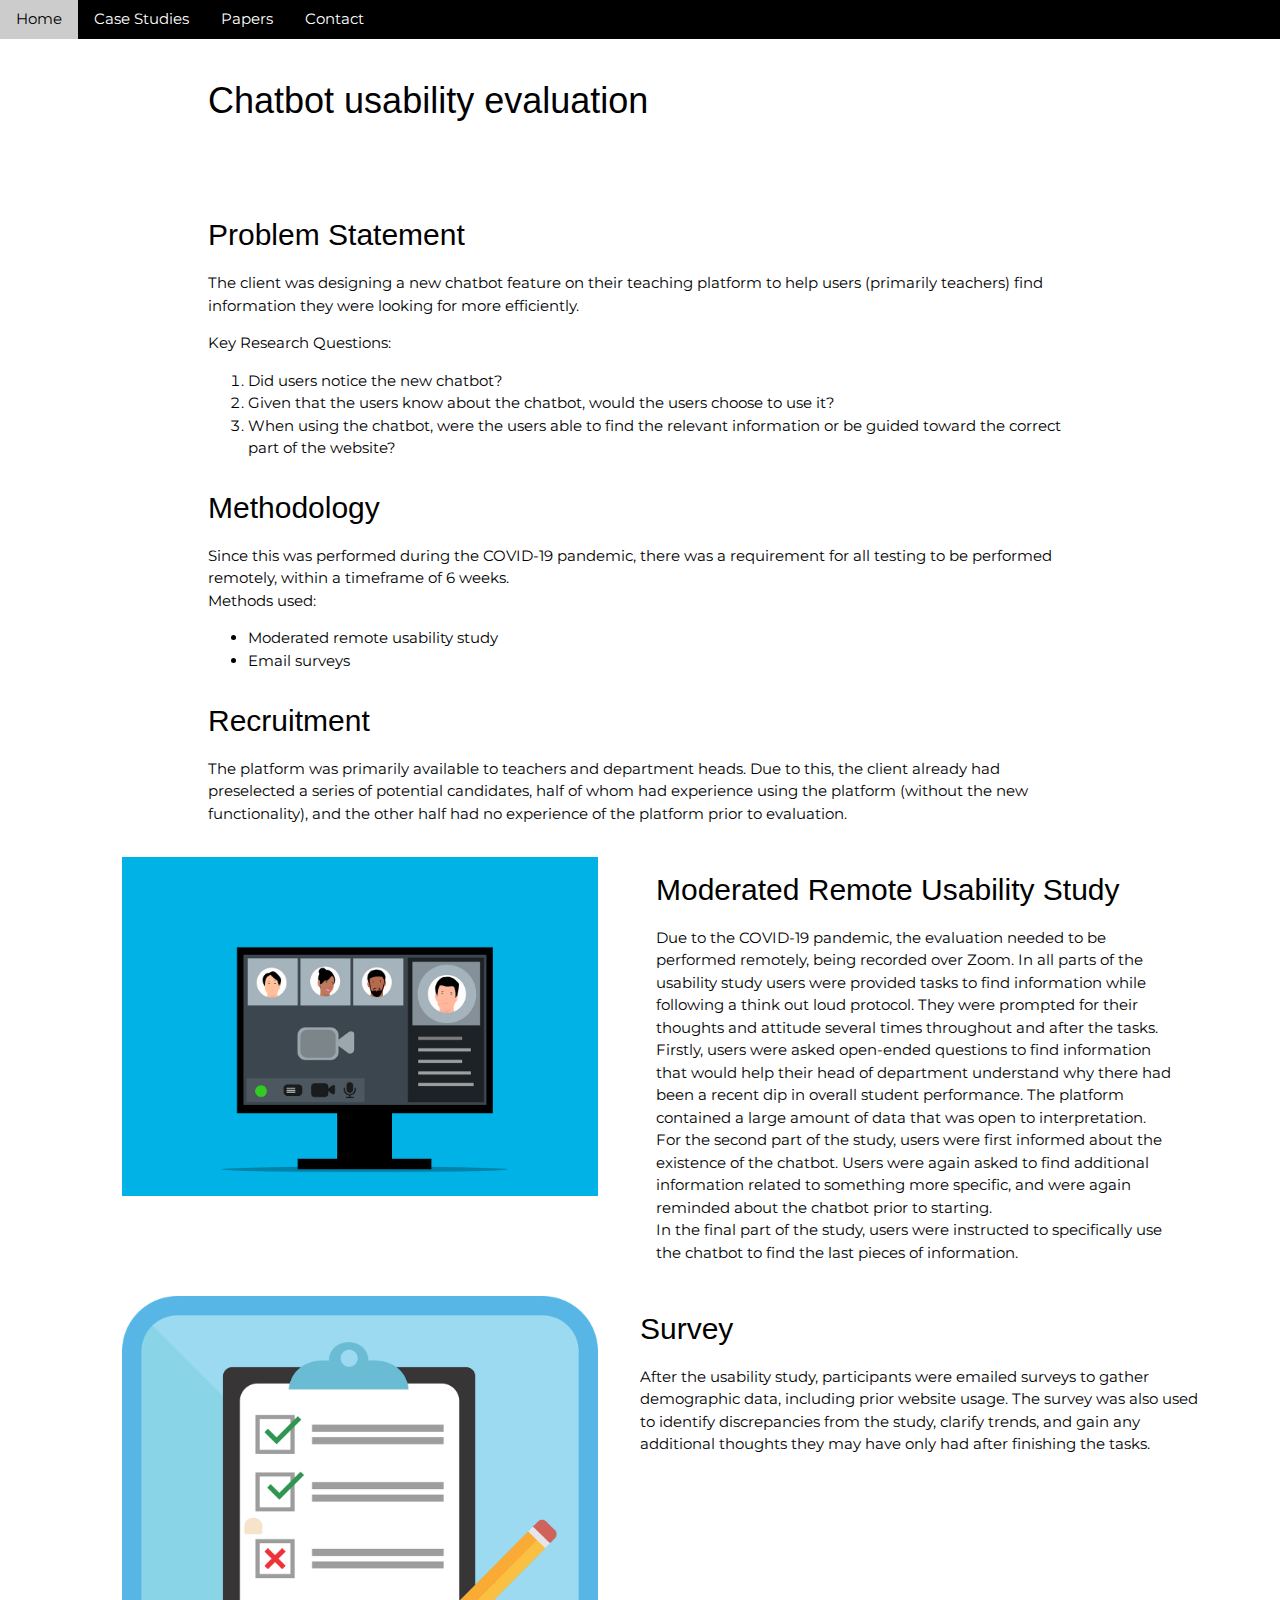
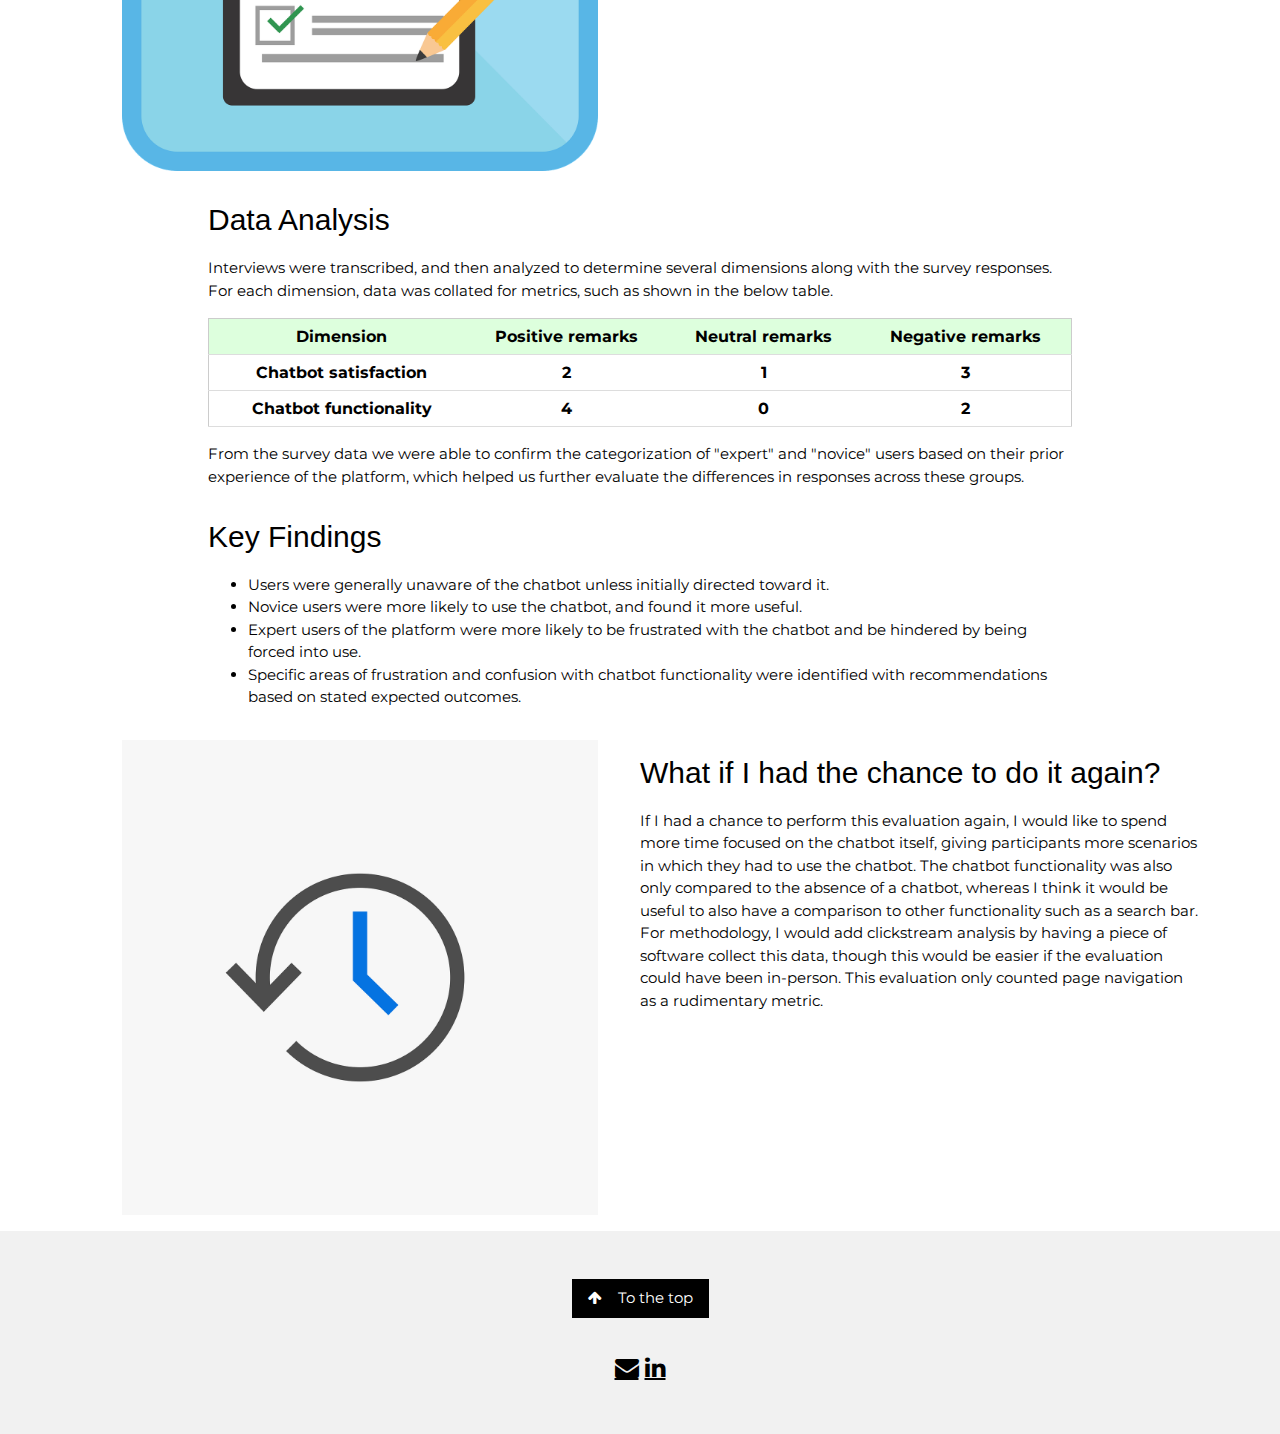
==== case-studies/chatbot.html @ 8173e572 "Updates to use W3 CSS" ====
<html>

<head>
    <link rel="stylesheet" href="../css/w3.css">
    <link rel="preconnect" href="https://fonts.googleapis.com">
    <link rel="preconnect" href="https://fonts.gstatic.com" crossorigin>
    <link href="https://fonts.googleapis.com/css2?family=Montserrat:wght@500;700&display=swap" rel="stylesheet">
    <link rel="stylesheet" href="https://cdnjs.cloudflare.com/ajax/libs/font-awesome/4.7.0/css/font-awesome.min.css">
    <script src="https://www.w3schools.com/lib/w3.js"></script>

</head>

<body style="font-family: 'Montserrat', sans-serif;">

    <!-- navigation bar -->
    <div class="w3-top w3-bar w3-black">
        <a href="../index.html#home" class="w3-bar-item w3-button">Home</a>
        <a href="../index.html#casestudies" class="w3-bar-item w3-button">Case Studies</a>
        <a href="../index.html#papers" class="w3-bar-item w3-button">Papers</a>
        <a href="../index.html#contact" class="w3-bar-item w3-button">Contact</a>
    </div>

    <div class="w3-container w3-padding-64" style="width: 70%; margin:auto;">
        <h1>Chatbot usability evaluation</h1>
    </div>
    <!-- problem -->
    <div class="w3-container" style="width: 70%; margin:auto;">
        <h2>Problem Statement</h2>
        <p>The client was designing a new chatbot feature on their teaching platform to help users (primarily teachers)
            find information they were looking for more efficiently.</p>
        <p>Key Research Questions:</p>
        <ol>
            <li>Did users notice the new chatbot?</li>
            <li>Given that the users know about the chatbot, would the users choose to use it?</li>
            <li>When using the chatbot, were the users able to find the relevant information or be guided toward the
                correct part of the website?</li>
        </ol>
    </div>

    <!-- methods -->
    <div class="w3-container" style="width: 70%; margin:auto;">
        <h2>Methodology</h2>
        <p>Since this was performed during the COVID-19 pandemic, there was a requirement for all testing to be
            performed remotely, within a timeframe of 6 weeks.<br>
            Methods used:</p>
        <ul>
            <li>Moderated remote usability study</li>
            <li>Email surveys</li>
        </ul>
    </div>

    <!-- recruitment -->
    <div class="w3-container" style="width: 70%; margin:auto;">
        <h2>Recruitment</h2>
        <p>The platform was primarily available to teachers and department heads. Due to this, the client already had
            preselected a series of potential candidates, half of whom had experience using the platform (without the
            new functionality), and the other half had no experience of the platform prior to evaluation.</p>
    </div>

    <!-- remote usability study -->
    <div class="w3-container w3-section" style="width: 90%; margin:auto;">
        <div class="w3-row w3-center">
            <div class="w3-half w3-container w3-hide-small">
                <img src="../resources/icons/zoom.png" alt="remote usability study" style="width: 90%;" />
            </div>
            <div class="w3-half w3-container w3-left-align">
                <h2>Moderated Remote Usability Study</h2>
                <p>Due to the COVID-19 pandemic, the evaluation needed to be performed remotely, being recorded over
                    Zoom. In all parts of the usability study users were provided tasks to find information while
                    following a think out loud protocol. They were prompted for their thoughts and attitude several
                    times throughout and after the tasks.<br> Firstly, users were asked open-ended questions to find
                    information that would help their head of department understand why there had been a recent dip in
                    overall student performance. The platform contained a large amount of data that was open to
                    interpretation.<br>
                    For the second part of the study, users were first informed about the existence of the chatbot.
                    Users were again asked to find additional information related to something more specific, and were
                    again reminded about the chatbot prior to starting.<br>
                    In the final part of the study, users were instructed to specifically use the chatbot to find the
                    last pieces of information.<br>
                </p>
            </div>
        </div>
    </div>

    <!-- survey -->
    <div class="w3-container w3-section" style="width: 90%; margin:auto;">
        <div class="w3-row w3-center">
            <div class="w3-half w3-container w3-hide-small">
                <img src="../resources/icons/survey.png" alt="survey" style="width: 90%;" />
            </div>
            <div class="w3-half w3-left-align">
                <h2>Survey</h2>
                <p>After the usability study, participants were emailed surveys to gather demographic data, including
                    prior website usage. The survey was also used to identify discrepancies from the study, clarify
                    trends, and gain any additional thoughts they may have only had after finishing the tasks.</p>
            </div>
        </div>
    </div>

    <!-- analysis -->
    <div class="w3-container" style="width: 70%; margin:auto;">
        <h2>Data Analysis</h2>
        <p>
            Interviews were transcribed, and then analyzed to determine several dimensions along with the survey
            responses.<br>
            For each dimension, data was collated for metrics, such as shown in the below table.<br>

        <table class="w3-table w3-border w3-bordered w3-centered w3-section">
            <thead>
                <tr class="w3-pale-green">
                    <th>Dimension</th>
                    <th>Positive remarks</th>
                    <th>Neutral remarks</th>
                    <th>Negative remarks</th>
                </tr>
            </thead>
            <tr>
                <th>Chatbot satisfaction</th>
                <th>2</th>
                <th>1</th>
                <th>3</th>
            </tr>
            <tr>
                <th>Chatbot functionality</th>
                <th>4</th>
                <th>0</th>
                <th>2</th>
            </tr>
        </table>


        From the survey data we were able to confirm the categorization of "expert" and "novice" users based on their
        prior experience of the platform, which helped us further evaluate the differences in responses across these
        groups.

        </p>
    </div>

    <!-- findings -->
    <div class="w3-container" style="width: 70%; margin:auto;">
        <h2>Key Findings</h2>
        <ul>
            <li>Users were generally unaware of the chatbot unless initially directed toward it.</li>
            <li>Novice users were more likely to use the chatbot, and found it more useful.</li>
            <li>Expert users of the platform were more likely to be frustrated with the chatbot and be hindered by being
                forced into use.</li>
            <li>Specific areas of frustration and confusion with chatbot functionality were identified with
                recommendations based on stated expected outcomes.</li>
        </ul>
    </div>

    <!-- second chance? -->
    <div class="w3-container w3-section" style="width: 90%; margin:auto;">
        <div class="w3-row w3-center">
            <div class="w3-half w3-container w3-hide-small">
                <img src="../resources/icons/rewind.png" alt="survey" style="width: 90%;" />
            </div>
            <div class="w3-half w3-left-align">
                <h2>What if I had the chance to do it again?</h2>
                <p>If I had a chance to perform this evaluation again, I would like to spend more time focused on the
                    chatbot itself, giving participants more scenarios in which they had to use the chatbot. The chatbot
                    functionality was also only compared to the absence of a chatbot, whereas I think it would be useful
                    to also have a comparison to other functionality such as a search bar. For methodology, I would add
                    clickstream analysis by having a piece of software collect this data, though this would be easier if
                    the evaluation could have been in-person. This evaluation only counted page navigation as a
                    rudimentary metric. </p>
            </div>
        </div>
    </div>


    <footer id="contact" class="w3-container w3-padding-32 w3-center w3-light-grey">

        <a href="#" class="w3-button w3-black w3-margin"><i class="fa fa-arrow-up w3-margin-right"></i>To the top</a>
        <div class="w3-xlarge w3-section">
            <a class="fa fa-envelope w3-hover-opacity" href="mailto:jessica.blay11@gmail.com"></a>
            <a class="fa fa-linkedin w3-hover-opacity" href="https://www.linkedin.com/in/jessica-moreira-blay/"
                target="_blank"></a>

    </footer>
</body>

</html>
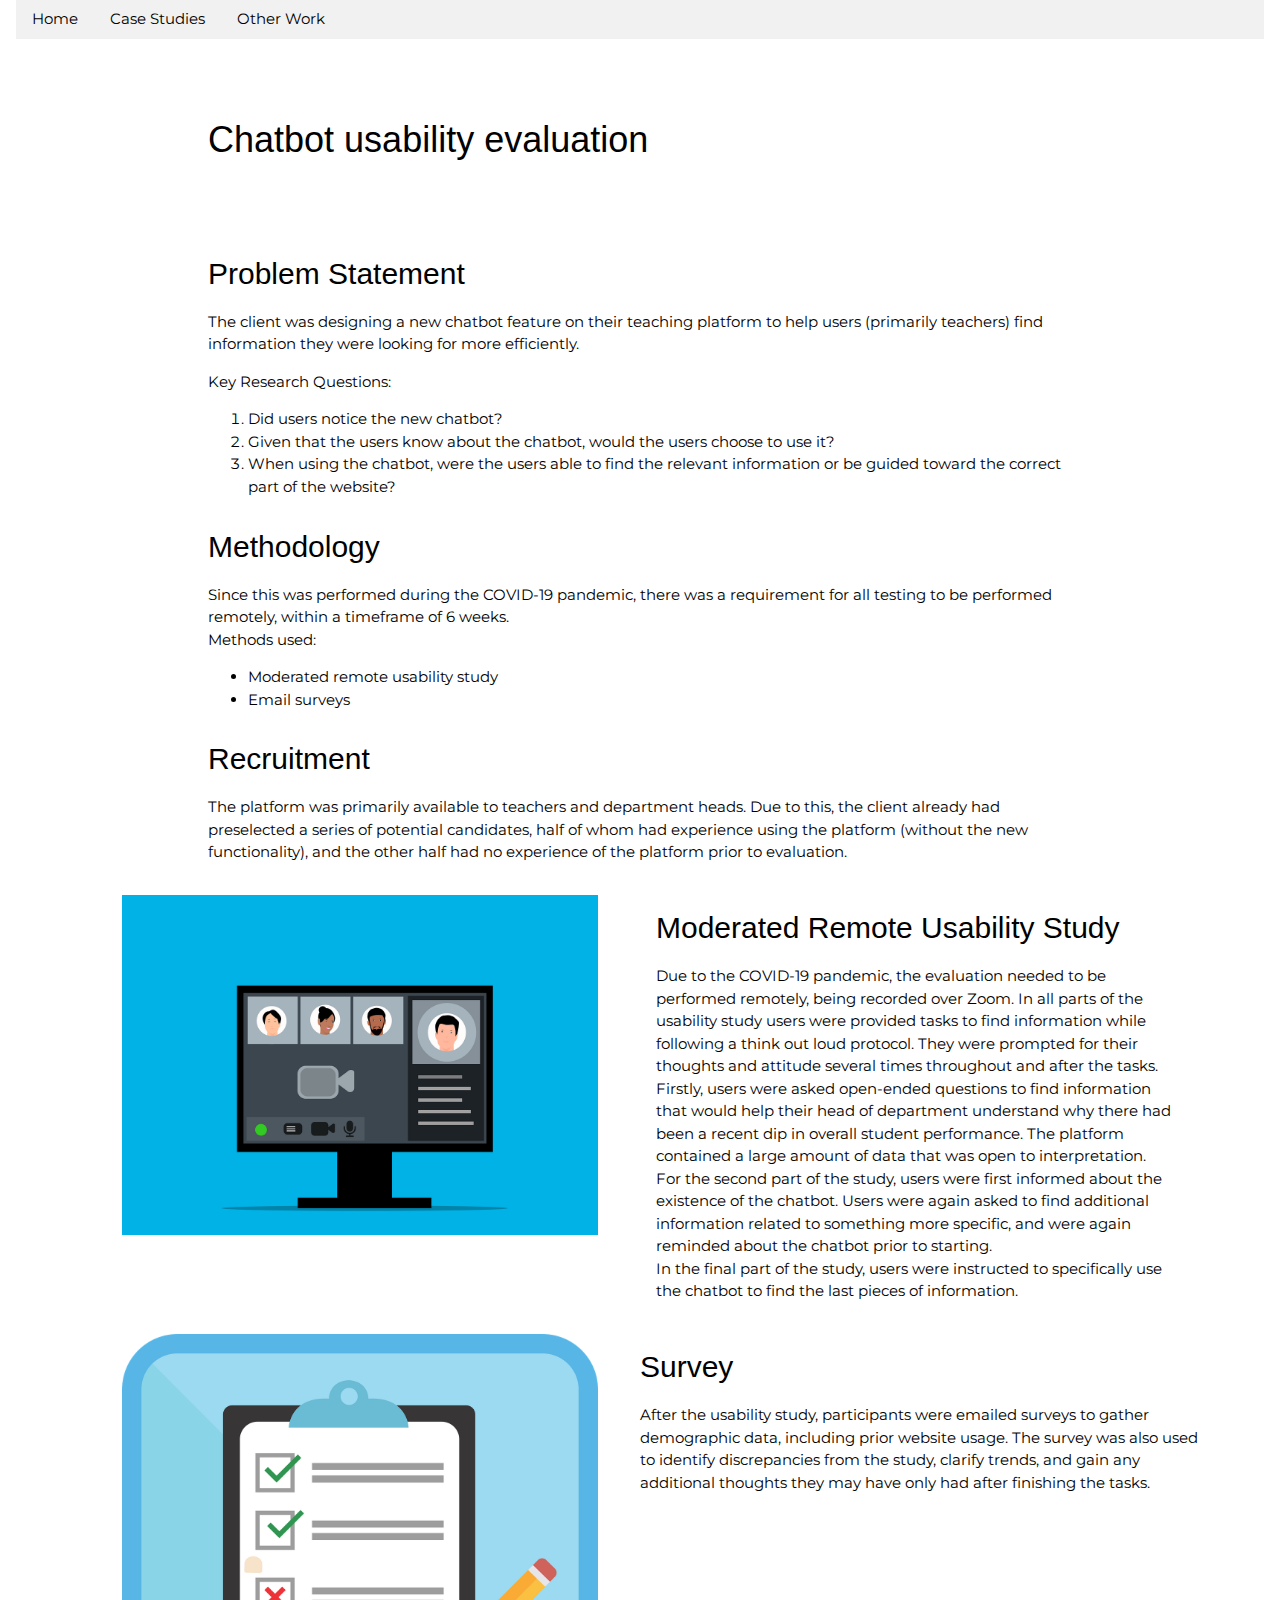
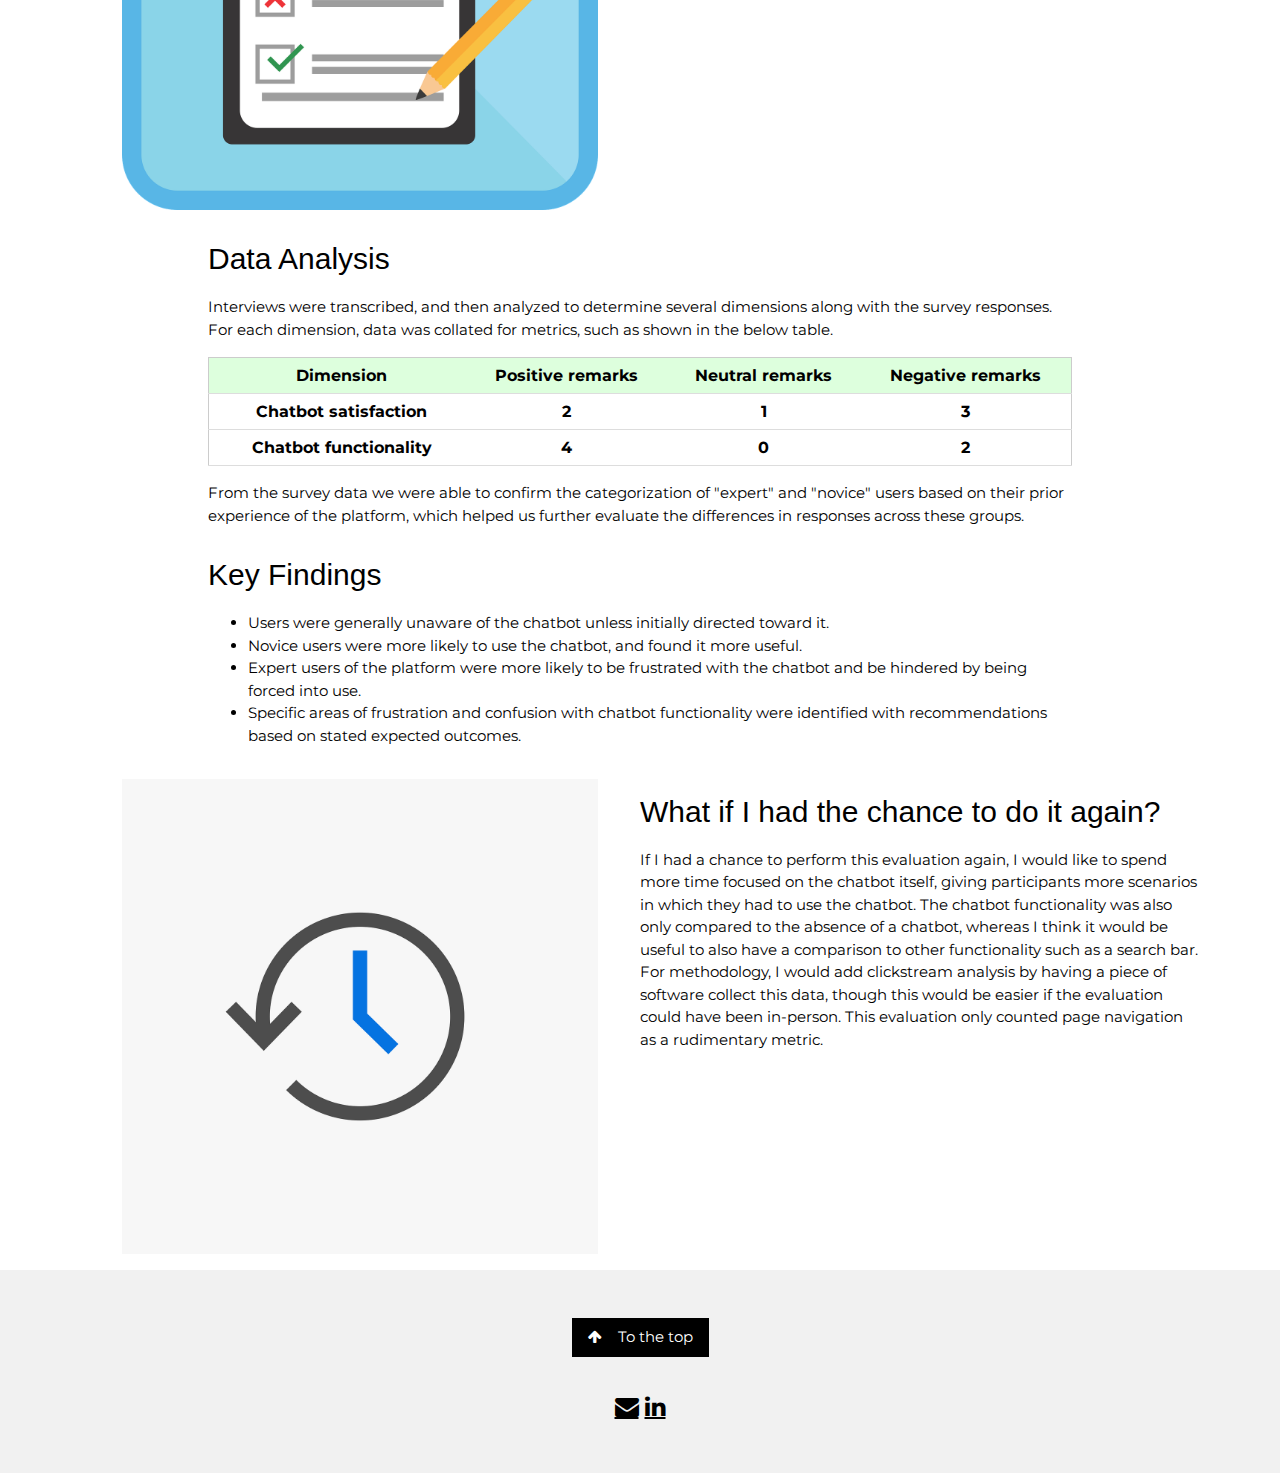
==== commit 5f3f6dee: "Split into different files" ====
--- a/case-studies/chatbot.html
+++ b/case-studies/chatbot.html
@@ -13,11 +13,25 @@
 <body style="font-family: 'Montserrat', sans-serif;">
 
     <!-- navigation bar -->
-    <div class="w3-top w3-bar w3-black">
-        <a href="../index.html#home" class="w3-bar-item w3-button">Home</a>
-        <a href="../index.html#casestudies" class="w3-bar-item w3-button">Case Studies</a>
-        <a href="../index.html#papers" class="w3-bar-item w3-button">Papers</a>
-        <a href="../index.html#contact" class="w3-bar-item w3-button">Contact</a>
+    <div class="w3-container">
+        <div class="w3-bar w3-light-grey">
+            <a href="../index.html" class="w3-bar-item w3-button">Home</a>
+            <div class="w3-dropdown-hover">
+                <button class="w3-button">Case Studies</button>
+                <div class="w3-dropdown-content w3-bar-block w3-card-4">
+                    <a href="chatbot.html" class="w3-bar-item w3-button">Chatbot usability evaluation</a>
+                    <a href="focus-group.html" class="w3-bar-item w3-button">Dashboard Focus group</a>
+                    <a href="gooru-course.html" class="w3-bar-item w3-button">Gooru guidelines</a>
+                </div>
+            </div>
+            <div class="w3-dropdown-hover">
+                <button class="w3-button">Other Work</button>
+                <div class="w3-dropdown-content w3-bar-block w3-card-4">
+                    <a href="../papers.html" class="w3-bar-item w3-button">Papers</a>
+                    <a href="../school-projects.html" class="w3-bar-item w3-button">School Projects</a>
+                </div>
+            </div>
+        </div>
     </div>
 
     <div class="w3-container w3-padding-64" style="width: 70%; margin:auto;">
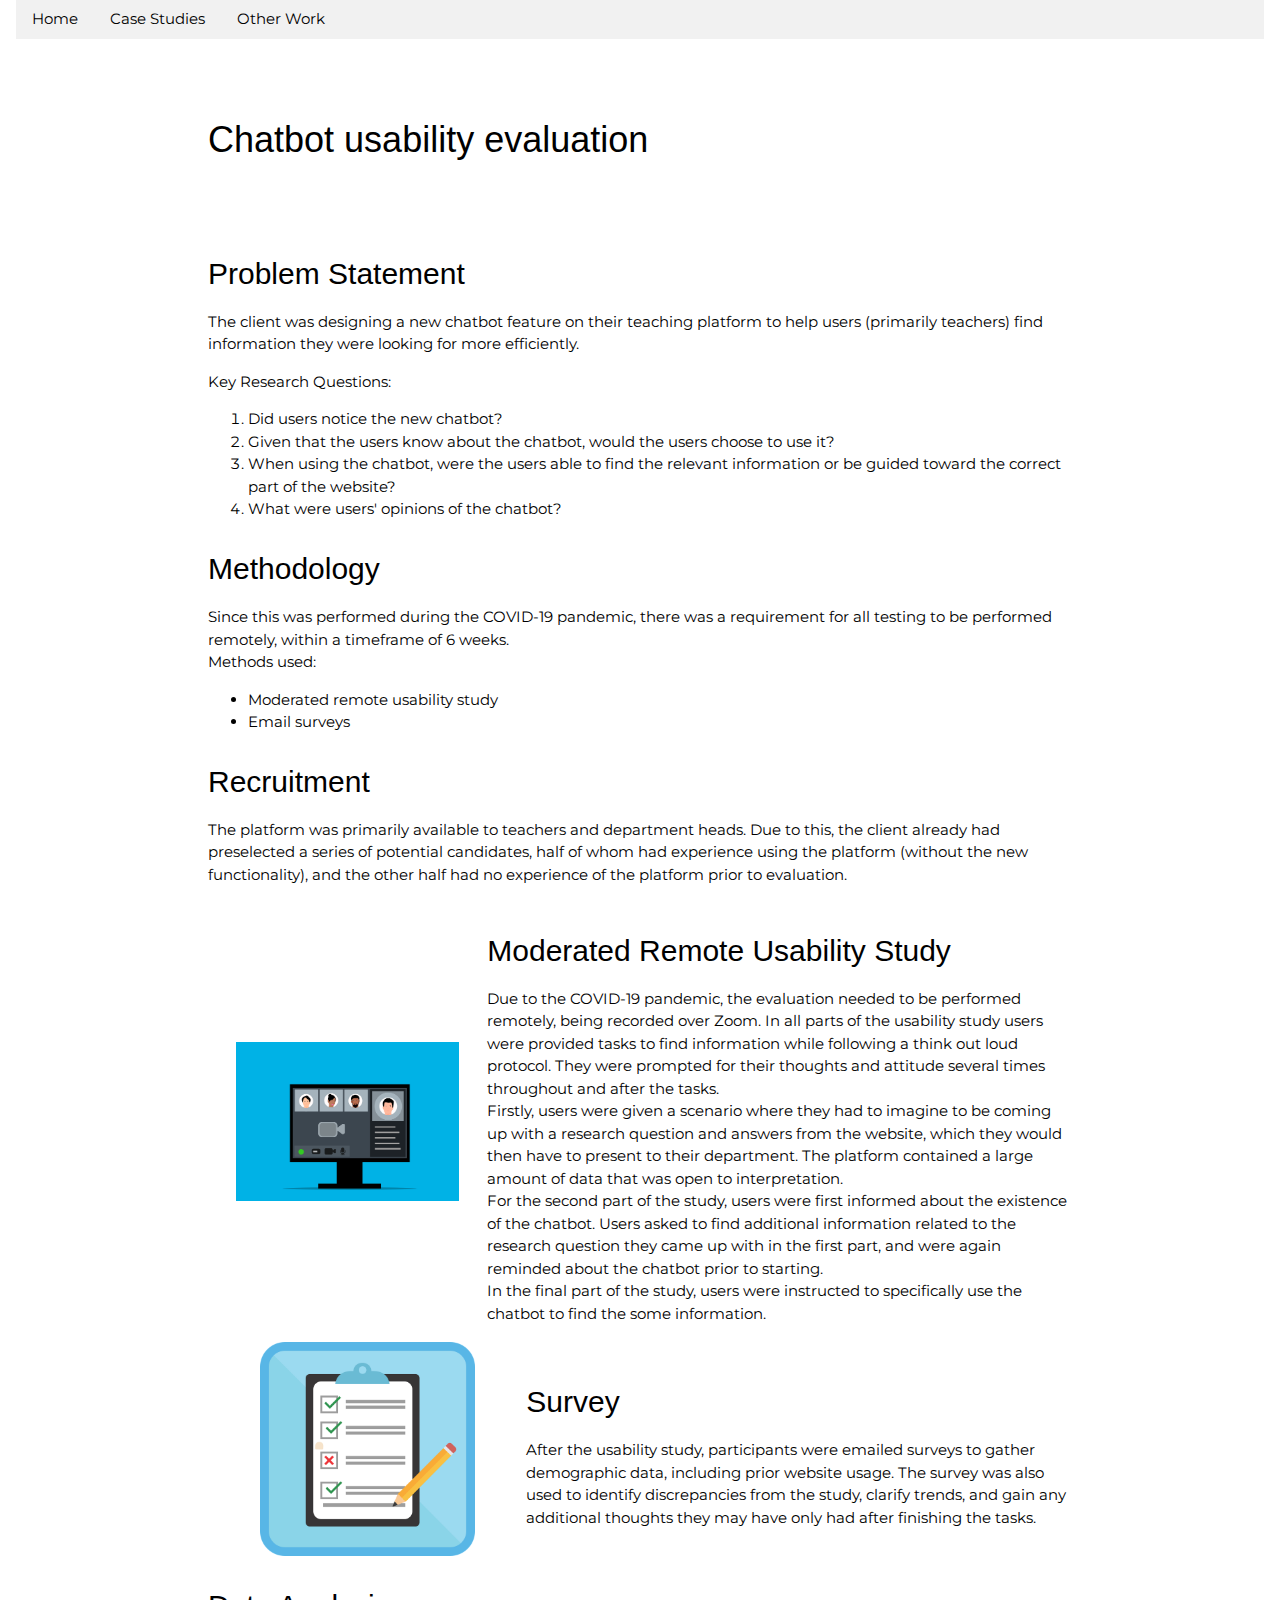
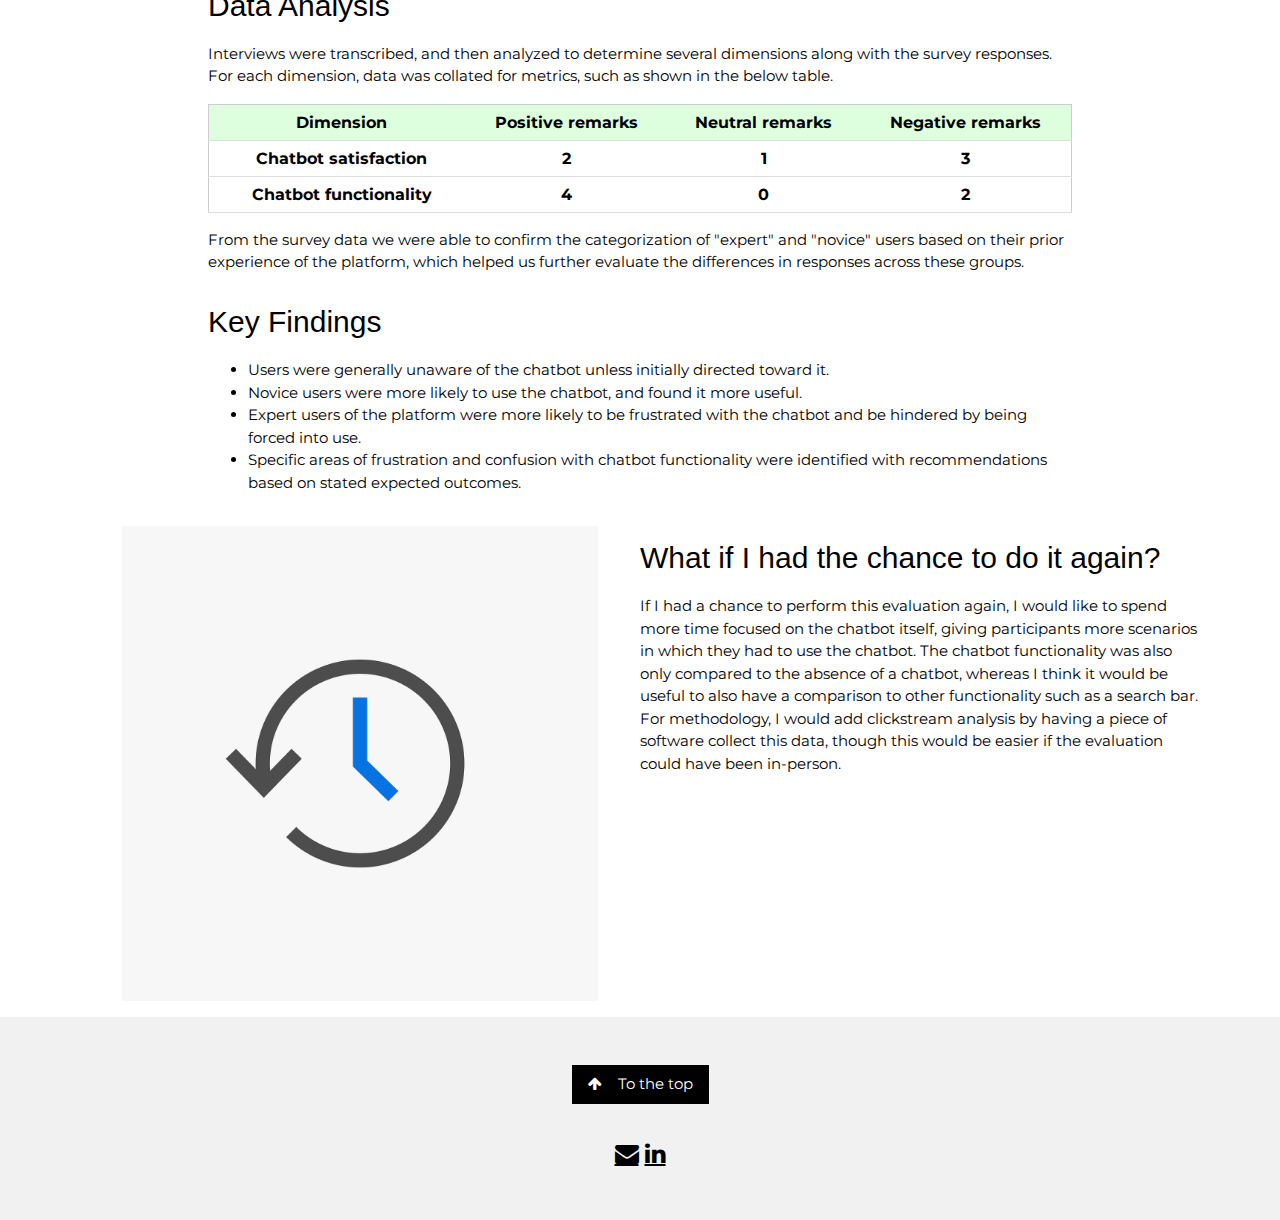
==== commit 5b9aa795: "Make small changes to case studies" ====
--- a/case-studies/chatbot.html
+++ b/case-studies/chatbot.html
@@ -48,6 +48,8 @@
             <li>Given that the users know about the chatbot, would the users choose to use it?</li>
             <li>When using the chatbot, were the users able to find the relevant information or be guided toward the
                 correct part of the website?</li>
+            <li>What were users' opinions of the chatbot?</li>
+
         </ol>
     </div>
 
@@ -72,37 +74,37 @@
     </div>
 
     <!-- remote usability study -->
-    <div class="w3-container w3-section" style="width: 90%; margin:auto;">
-        <div class="w3-row w3-center">
-            <div class="w3-half w3-container w3-hide-small">
+    <div class="w3-container w3-section" style="width: 70%; margin:auto;">
+        <div class="w3-cell-row w3-center">
+            <div class="w3-cell w3-container w3-cell-middle w3-hide-small w3-hide-medium">
                 <img src="../resources/icons/zoom.png" alt="remote usability study" style="width: 90%;" />
             </div>
-            <div class="w3-half w3-container w3-left-align">
+            <div class="w3-cell w3-left-align w3-cell-middle ">
                 <h2>Moderated Remote Usability Study</h2>
                 <p>Due to the COVID-19 pandemic, the evaluation needed to be performed remotely, being recorded over
                     Zoom. In all parts of the usability study users were provided tasks to find information while
                     following a think out loud protocol. They were prompted for their thoughts and attitude several
-                    times throughout and after the tasks.<br> Firstly, users were asked open-ended questions to find
-                    information that would help their head of department understand why there had been a recent dip in
-                    overall student performance. The platform contained a large amount of data that was open to
+                    times throughout and after the tasks.<br> Firstly, users were given a scenario where they had to
+                    imagine to be coming up with a research question and answers from the website, which they would then
+                    have to present to their department. The platform contained a large amount of data that was open to
                     interpretation.<br>
                     For the second part of the study, users were first informed about the existence of the chatbot.
-                    Users were again asked to find additional information related to something more specific, and were
-                    again reminded about the chatbot prior to starting.<br>
+                    Users asked to find additional information related to the research question they came up with in the
+                    first part, and were again reminded about the chatbot prior to starting.<br>
                     In the final part of the study, users were instructed to specifically use the chatbot to find the
-                    last pieces of information.<br>
+                    some information.<br>
                 </p>
             </div>
         </div>
     </div>
 
     <!-- survey -->
-    <div class="w3-container w3-section" style="width: 90%; margin:auto;">
-        <div class="w3-row w3-center">
-            <div class="w3-half w3-container w3-hide-small">
-                <img src="../resources/icons/survey.png" alt="survey" style="width: 90%;" />
+    <div class="w3-container w3-section" style="width: 70%; margin:auto;">
+        <div class="w3-cell-row w3-center">
+            <div class="w3-cell w3-container w3-cell-middle w3-hide-small w3-hide-medium">
+                <img src="../resources/icons/survey.png" alt="survey" style="width: 75%;" />
             </div>
-            <div class="w3-half w3-left-align">
+            <div class="w3-cell w3-left-align w3-cell-middle">
                 <h2>Survey</h2>
                 <p>After the usability study, participants were emailed surveys to gather demographic data, including
                     prior website usage. The survey was also used to identify discrepancies from the study, clarify
@@ -166,7 +168,7 @@
     <!-- second chance? -->
     <div class="w3-container w3-section" style="width: 90%; margin:auto;">
         <div class="w3-row w3-center">
-            <div class="w3-half w3-container w3-hide-small">
+            <div class="w3-half w3-container w3-hide-small w3-hide-medium">
                 <img src="../resources/icons/rewind.png" alt="survey" style="width: 90%;" />
             </div>
             <div class="w3-half w3-left-align">
@@ -176,8 +178,7 @@
                     functionality was also only compared to the absence of a chatbot, whereas I think it would be useful
                     to also have a comparison to other functionality such as a search bar. For methodology, I would add
                     clickstream analysis by having a piece of software collect this data, though this would be easier if
-                    the evaluation could have been in-person. This evaluation only counted page navigation as a
-                    rudimentary metric. </p>
+                    the evaluation could have been in-person.</p>
             </div>
         </div>
     </div>
